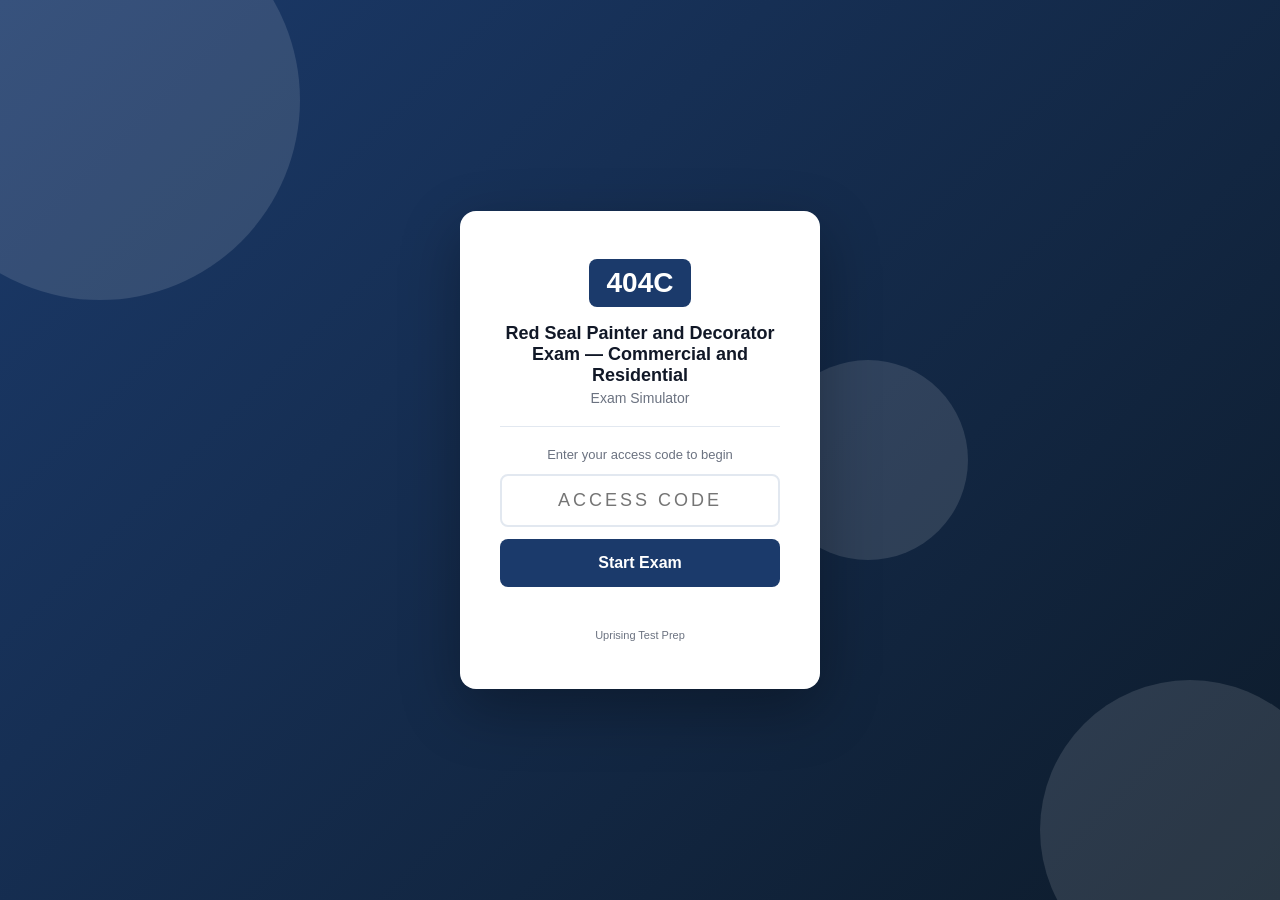
==== index.html @ ba52244e "Deploy 404C exam" ====
<!DOCTYPE html>
<html lang="en">
<head>
  <meta charset="UTF-8" />
  <meta name="viewport" content="width=device-width, initial-scale=1.0, viewport-fit=cover" />
  <meta name="apple-mobile-web-app-capable" content="yes" />
  <meta name="apple-mobile-web-app-status-bar-style" content="black-translucent" />
  <title>404C Exam Simulator</title>
  <link rel="stylesheet" href="style.css" />
</head>
<body>

<div id="access-gate">
  <div class="gate-bg-shapes">
    <div class="shape shape-1"></div>
    <div class="shape shape-2"></div>
    <div class="shape shape-3"></div>
  </div>
  <div class="gate-card">
    <div class="gate-logo">
      <div class="logo-badge">404C</div>
    </div>
    <h1 class="gate-title">Red Seal Painter and Decorator Exam — Commercial and Residential</h1>
    <p class="gate-subtitle">Exam Simulator</p>
    <div class="gate-divider"></div>
    <p class="gate-instruction">Enter your access code to begin</p>
    <input type="text" id="access-code-input" class="gate-input"
           placeholder="Access Code" autocomplete="off"
           maxlength="20" spellcheck="false" />
    <button id="access-btn" class="gate-btn">Start Exam</button>
    <p id="access-error" class="gate-error"></p>
    <p class="gate-hint">Uprising Test Prep</p>
  </div>
</div>

<div id="app" style="display:none">
  <header class="top-bar">
    <div class="bar-left">
      <span class="bar-logo">404C</span>
      <span class="bar-title">Exam Simulator</span>
    </div>
    <div class="bar-right">
      <span class="bar-timer" id="timer-display">--:--</span>
      <button class="bar-btn" id="flag-btn">Flag</button>
      <button class="bar-btn bar-btn-primary" id="submit-btn">
        <span class="btn-full">Submit Exam</span>
        <span class="btn-short">Submit</span>
      </button>
    </div>
  </header>

  <div class="progress-strip">
    <div class="progress-bar" id="progress-bar"></div>
  </div>

  <main class="exam-main">
    <div class="question-panel">
      <div class="q-meta">
        <span id="q-counter"></span>
        <span id="q-domain" class="q-domain-tag"></span>
        <span id="q-flag-indicator" class="flag-chip" style="display:none">Flagged</span>
      </div>
      <!-- Shared text for a linked cluster (a clinical case, a reading
           passage). It sits ABOVE the stem, which is the one thing that
           legitimately precedes it, and repeats on every question in the
           cluster so nobody has to page backwards. -->
      <div id="q-cluster-wrap" class="cluster-wrap" style="display:none"></div>
      <p id="question-text" class="q-text"></p>
      <!-- The picture sits BELOW the question text so the simulator matches
           the printed book exactly: stem, then picture, then options. They
           used to disagree (book put the picture under the stem, simulator put
           it above), so no single wording could be true in both places, and
           184 of MLPAO's 185 image questions said "shown above" while the
           book printed the picture below the sentence. Write stems with
           neutral wording ("the strip shown", "the diagram shows") and this
           whole class of bug cannot come back. -->
      <div id="q-image-wrap" style="display:none; margin-bottom:14px;"></div>
      <div id="options-list" class="options-list"></div>
      <div id="explanation-box" class="explanation-box" style="display:none">
        <div class="explanation-label">Explanation</div>
        <p id="explanation-text" class="explanation-text"></p>
      </div>
    </div>
    <div class="nav-bar">
      <button class="nav-btn" id="prev-btn">&#8592; Prev</button>
      <button class="nav-btn nav-btn-map" id="map-btn">Question Map</button>
      <button class="nav-btn nav-btn-next" id="next-btn">Next &#8594;</button>
    </div>
  </main>
</div>

<!-- Question Map Modal -->
<div id="map-modal" style="display:none">
  <div class="map-backdrop" id="map-backdrop"></div>
  <div class="map-panel">
    <div class="map-header">
      <span class="map-title">Question Map</span>
      <button id="map-close" class="map-close-btn">&#x2715; Close</button>
    </div>
    <div class="map-legend">
      <span class="leg-item"><span class="leg-swatch leg-answered"></span>Answered</span>
      <span class="leg-item"><span class="leg-swatch leg-flagged"></span>Flagged</span>
      <span class="leg-item"><span class="leg-swatch leg-unanswered"></span>Unanswered</span>
    </div>
    <div id="q-grid" class="q-grid"></div>
  </div>
</div>

<div id="results-screen" style="display:none">
  <div class="results-card">
    <div class="res-header">
      <div class="res-badge">404C</div>
      <h2 id="res-status" class="res-status"></h2>
      <p id="res-score" class="res-score"></p>
    </div>
    <div id="res-domains" class="res-domains"></div>
    <button id="res-review-btn" class="res-btn">Review Answers</button>
    <button id="res-restart-btn" class="res-btn res-btn-secondary">Restart</button>
  </div>
</div>

<script src="questions.js"></script>
<script src="app.js"></script>
</body>
</html>
---- style.css ----
/* 404C Exam Simulator, Styles */
:root {
  --primary:   #1B3A6B;
  --pass:      #059669;
  --fail:      #DC2626;
  --bg:        #F3F4F8;
  --card:      #FFFFFF;
  --border:    #E2E8F0;
  --text:      #111827;
  --muted:     #6B7280;
  --radius:    10px;
}
*, *::before, *::after { box-sizing: border-box; margin: 0; padding: 0; }
body {
  font-family: -apple-system, BlinkMacSystemFont, "Segoe UI", sans-serif;
  background: var(--bg);
  color: var(--text);
  height: 100vh;
  height: 100dvh;
  overflow: hidden;
  -webkit-text-size-adjust: 100%;
}

/* ── Access Gate ─────────────────────────────────────────────────────────── */
#access-gate {
  display: flex;
  align-items: center;
  justify-content: center;
  height: 100vh;
  height: 100dvh;
  background: linear-gradient(135deg, var(--primary) 0%, #0d1b2a 100%);
  position: relative;
  overflow: hidden;
  padding: 20px;
  padding-top: max(20px, env(safe-area-inset-top));
  padding-bottom: max(20px, env(safe-area-inset-bottom));
}
.gate-bg-shapes { position: absolute; inset: 0; pointer-events: none; }
.shape { position: absolute; border-radius: 50%; opacity: .12; background: #fff; }
.shape-1 { width: 400px; height: 400px; top: -100px; left: -100px; }
.shape-2 { width: 300px; height: 300px; bottom: -80px; right: -60px; }
.shape-3 { width: 200px; height: 200px; top: 40%; left: 60%; }
.gate-card {
  background: #fff;
  border-radius: 16px;
  padding: 48px 40px;
  text-align: center;
  width: 100%;
  max-width: 360px;
  position: relative;
  z-index: 1;
  box-shadow: 0 20px 60px rgba(0,0,0,.3);
}
.logo-badge {
  display: inline-block;
  background: var(--primary);
  color: #fff;
  font-weight: 800;
  font-size: 28px;
  padding: 8px 18px;
  border-radius: 8px;
}
.gate-title { font-size: 18px; font-weight: 700; margin-top: 16px; color: var(--text); }
.gate-subtitle { color: var(--muted); font-size: 14px; margin-top: 4px; }
.gate-divider { height: 1px; background: var(--border); margin: 20px 0; }
.gate-instruction { font-size: 13px; color: var(--muted); margin-bottom: 12px; }
.gate-input {
  width: 100%;
  padding: 14px 16px;
  border: 2px solid var(--border);
  border-radius: 8px;
  font-size: 18px;
  text-align: center;
  text-transform: uppercase;
  letter-spacing: 3px;
  outline: none;
}
.gate-input:focus { border-color: var(--primary); }
.gate-btn {
  width: 100%;
  margin-top: 12px;
  padding: 15px;
  background: var(--primary);
  color: #fff;
  border: none;
  border-radius: 8px;
  font-size: 16px;
  font-weight: 600;
  cursor: pointer;
  -webkit-tap-highlight-color: transparent;
}
.gate-btn:hover { opacity: .9; }
.gate-error { color: var(--fail); font-size: 13px; margin-top: 8px; min-height: 18px; }
.gate-hint { color: var(--muted); font-size: 11px; margin-top: 16px; }

/* ── App shell ───────────────────────────────────────────────────────────── */
#app {
  display: flex;
  flex-direction: column;
  height: 100vh;
  height: 100dvh;
  padding-top: env(safe-area-inset-top);
}
.top-bar {
  display: flex;
  justify-content: space-between;
  align-items: center;
  background: var(--primary);
  color: #fff;
  padding: 0 20px;
  padding-left: max(20px, env(safe-area-inset-left));
  padding-right: max(20px, env(safe-area-inset-right));
  height: 52px;
  flex-shrink: 0;
  gap: 8px;
}
.bar-left { display: flex; align-items: center; gap: 8px; min-width: 0; }
.bar-logo { font-weight: 800; font-size: 18px; flex-shrink: 0; }
.bar-title { font-size: 14px; opacity: .8; white-space: nowrap; overflow: hidden; text-overflow: ellipsis; }
.bar-right { display: flex; align-items: center; gap: 8px; flex-shrink: 0; }
.bar-timer {
  font-variant-numeric: tabular-nums;
  font-size: 16px;
  font-weight: 600;
  min-width: 68px;
  text-align: right;
}
.bar-btn {
  padding: 7px 13px;
  background: rgba(255,255,255,.15);
  border: 1px solid rgba(255,255,255,.3);
  color: #fff;
  border-radius: 6px;
  cursor: pointer;
  font-size: 13px;
  white-space: nowrap;
  -webkit-tap-highlight-color: transparent;
  touch-action: manipulation;
}
.bar-btn:hover { background: rgba(255,255,255,.25); }
.bar-btn-primary {
  background: #fff;
  color: var(--primary);
  border-color: #fff;
  font-weight: 600;
}
.bar-btn-primary:hover { background: #f0f0f0; }
.btn-short { display: none; }
.btn-full  { display: inline; }

.progress-strip { height: 4px; background: rgba(0,0,0,.1); flex-shrink: 0; }
.progress-bar   { height: 100%; background: #4ade80; transition: width .3s; }

/* ── Main exam area ──────────────────────────────────────────────────────── */
.exam-main {
  flex: 1;
  overflow: hidden;
  display: flex;
  flex-direction: column;
  padding: 16px 20px 0;
  padding-left: max(16px, env(safe-area-inset-left));
  padding-right: max(16px, env(safe-area-inset-right));
  min-height: 0;
}
.question-panel { flex: 1; overflow-y: auto; padding-bottom: 12px; -webkit-overflow-scrolling: touch; }
.q-meta {
  display: flex;
  align-items: center;
  gap: 8px;
  margin-bottom: 12px;
  font-size: 13px;
  color: var(--muted);
  flex-wrap: wrap;
}
.q-domain-tag {
  background: var(--primary);
  color: #fff;
  padding: 2px 8px;
  border-radius: 4px;
  font-size: 11px;
  font-weight: 600;
}
.flag-chip {
  background: #FEF3C7;
  color: #92400E;
  padding: 2px 8px;
  border-radius: 4px;
  font-size: 11px;
  font-weight: 600;
}
.cluster-wrap {
  border-left: 4px solid var(--primary, #1B3A6B);
  background: #F2F6FC; border-radius: 8px;
  padding: 10px 14px; margin-bottom: 16px;
}
.cluster-label {
  font-size: 11px; font-weight: 700; letter-spacing: 0.06em;
  text-transform: uppercase; color: var(--primary, #1B3A6B); margin-bottom: 6px;
}
.cluster-body {
  max-height: 38vh; overflow-y: auto; font-size: 15px; line-height: 1.6;
  -webkit-overflow-scrolling: touch;
}
.cluster-body p + p { margin-top: 10px; }
@media (min-width: 1100px) { .cluster-body { max-height: 52vh; } }

.q-image {
  max-width: 100%;
  /* Cap the height too. With only max-width, a tall exhibit renders at full
     width and pushes the stem and every option below the fold, so the question
     looks like it has no answers until the candidate scrolls. Found on CNPLE. */
  max-height: 62vh;
  width: auto;
  height: auto;
  object-fit: contain;
  border-radius: 6px;
  border: 1px solid var(--border);
  display: block;
  margin-bottom: 14px;
}
.q-text { font-size: 16px; line-height: 1.65; margin-bottom: 20px; }
.options-list { display: flex; flex-direction: column; gap: 10px; }
.option {
  display: flex;
  align-items: flex-start;
  gap: 12px;
  padding: 15px 16px;
  background: var(--card);
  border: 2px solid var(--border);
  border-radius: var(--radius);
  cursor: pointer;
  transition: .15s;
  -webkit-tap-highlight-color: transparent;
  touch-action: manipulation;
  min-height: 52px;
}
.option:hover  { border-color: var(--primary); background: #F8FAFF; }
.option.selected  { border-color: var(--primary); background: #EEF3FF; }
.option.correct   { border-color: #059669; background: #ECFDF5; }
.option.incorrect { border-color: #DC2626; background: #FEF2F2; }
.explanation-box {
  margin-top: 20px;
  padding: 16px 18px;
  background: #F0F9FF;
  border-left: 4px solid #2563EB;
  border-radius: 6px;
}
.explanation-label {
  font-size: 11px;
  font-weight: 700;
  text-transform: uppercase;
  letter-spacing: .06em;
  color: #2563EB;
  margin-bottom: 8px;
}
.explanation-text { font-size: 14.5px; line-height: 1.7; color: #1e293b; margin: 0; }
.opt-letter { font-weight: 700; font-size: 15px; color: var(--primary); min-width: 22px; padding-top: 1px; flex-shrink: 0; }
.opt-text   { font-size: 15px; line-height: 1.5; }

/* ── Nav bar ─────────────────────────────────────────────────────────────── */
.nav-bar {
  display: flex;
  align-items: center;
  gap: 8px;
  padding: 10px 0;
  padding-bottom: max(14px, env(safe-area-inset-bottom));
  flex-shrink: 0;
}
.nav-btn {
  flex: 1;
  padding: 13px 8px;
  background: var(--card);
  border: 1px solid var(--border);
  border-radius: 8px;
  cursor: pointer;
  font-size: 15px;
  font-weight: 500;
  text-align: center;
  -webkit-tap-highlight-color: transparent;
  touch-action: manipulation;
  min-height: 48px;
}
.nav-btn:hover      { background: #f0f0f0; }
.nav-btn-map {
  background: var(--bg);
  border-color: var(--primary);
  color: var(--primary);
  font-weight: 600;
}
.nav-btn-map:hover { background: #EEF3FF; }
.nav-btn-next {
  background: var(--primary);
  color: #fff;
  border-color: var(--primary);
}
.nav-btn-next:hover { opacity: .9; }

/* ── Question Map Modal ──────────────────────────────────────────────────── */
#map-modal {
  position: fixed;
  inset: 0;
  z-index: 1000;
  display: flex;
  flex-direction: column;
  justify-content: flex-end;
}
.map-backdrop { position: absolute; inset: 0; background: rgba(0,0,0,.5); }
.map-panel {
  position: relative;
  background: #fff;
  border-radius: 20px 20px 0 0;
  padding: 20px;
  padding-bottom: max(20px, env(safe-area-inset-bottom));
  max-height: 80vh;
  max-height: 80dvh;
  display: flex;
  flex-direction: column;
  box-shadow: 0 -4px 30px rgba(0,0,0,.2);
}
.map-header {
  display: flex;
  align-items: center;
  justify-content: space-between;
  margin-bottom: 12px;
  flex-shrink: 0;
}
.map-title { font-size: 17px; font-weight: 700; color: var(--text); }
.map-close-btn {
  padding: 8px 16px;
  background: var(--bg);
  border: 1px solid var(--border);
  border-radius: 8px;
  cursor: pointer;
  font-size: 14px;
  font-weight: 500;
  min-height: 40px;
  -webkit-tap-highlight-color: transparent;
  touch-action: manipulation;
}
.map-close-btn:hover { background: #e5e7eb; }
.map-legend { display: flex; gap: 16px; margin-bottom: 14px; flex-shrink: 0; flex-wrap: wrap; }
.leg-item { display: flex; align-items: center; gap: 6px; font-size: 13px; color: var(--muted); }
.leg-swatch {
  width: 16px;
  height: 16px;
  border-radius: 3px;
  border: 1px solid var(--border);
  background: var(--card);
  display: inline-block;
  flex-shrink: 0;
}
.leg-swatch.leg-answered  { background: var(--primary); border-color: var(--primary); }
.leg-swatch.leg-flagged   { background: #FEF3C7; border-color: #F59E0B; }
.leg-swatch.leg-unanswered { background: var(--card); }
.q-grid {
  display: flex;
  flex-wrap: wrap;
  gap: 6px;
  overflow-y: auto;
  flex: 1;
  padding-bottom: 8px;
  -webkit-overflow-scrolling: touch;
}
.grid-btn {
  width: 40px;
  height: 40px;
  border: 1px solid var(--border);
  border-radius: 6px;
  background: var(--card);
  font-size: 12px;
  cursor: pointer;
  font-weight: 500;
  -webkit-tap-highlight-color: transparent;
  touch-action: manipulation;
}
.grid-btn.answered { background: var(--primary); color: #fff; border-color: var(--primary); }
.grid-btn.flagged  { background: #FEF3C7; border-color: #F59E0B; }
.grid-btn.active   { outline: 3px solid var(--primary); outline-offset: 2px; }

/* ── Results ─────────────────────────────────────────────────────────────── */
#results-screen {
  display: flex;
  align-items: flex-start;
  justify-content: center;
  min-height: 100vh;
  min-height: 100dvh;
  background: var(--bg);
  overflow-y: auto;
  -webkit-overflow-scrolling: touch;
  padding: 20px 16px;
  padding-top: max(20px, env(safe-area-inset-top));
  padding-bottom: max(20px, env(safe-area-inset-bottom));
}
.results-card {
  background: var(--card);
  border-radius: 16px;
  padding: 40px;
  max-width: 480px;
  width: 100%;
  box-shadow: 0 8px 30px rgba(0,0,0,.1);
}
.res-header { text-align: center; margin-bottom: 24px; }
.res-badge {
  display: inline-block;
  background: var(--primary);
  color: #fff;
  font-weight: 800;
  font-size: 22px;
  padding: 6px 16px;
  border-radius: 8px;
}
.res-status { font-size: 36px; font-weight: 800; margin-top: 12px; }
.res-score  { font-size: 18px; color: var(--muted); margin-top: 4px; }
.res-domains { margin-bottom: 24px; display: flex; flex-direction: column; gap: 10px; }
.res-domain-row { display: flex; align-items: center; gap: 8px; font-size: 13px; }
.res-domain-name { width: 160px; font-weight: 500; flex-shrink: 0; }
.res-domain-bar-wrap { flex: 1; background: #E5E7EB; border-radius: 4px; height: 8px; overflow: hidden; }
.res-domain-bar { height: 100%; border-radius: 4px; transition: width .5s; }
.res-domain-pct { width: 36px; text-align: right; font-weight: 600; }
.res-btn {
  width: 100%;
  padding: 15px;
  background: var(--primary);
  color: #fff;
  border: none;
  border-radius: 8px;
  font-size: 15px;
  font-weight: 600;
  cursor: pointer;
  margin-bottom: 10px;
  min-height: 52px;
  -webkit-tap-highlight-color: transparent;
  touch-action: manipulation;
}
.res-btn:hover { opacity: .9; }
.res-btn-secondary {
  background: transparent;
  color: var(--primary);
  border: 2px solid var(--primary);
}
.res-btn-secondary:hover { background: var(--primary); color: #fff; }

/* ── Mobile breakpoint (phones ≤ 640px) ─────────────────────────────────── */
@media (max-width: 640px) {
  /* Gate card */
  .gate-card { padding: 32px 24px; }

  /* Top bar: hide long title text, swap Submit label */
  .bar-title  { display: none; }
  .btn-full   { display: none; }
  .btn-short  { display: inline; }
  .bar-right  { gap: 6px; }
  .bar-btn    { padding: 6px 10px; font-size: 12px; }
  .bar-timer  { font-size: 14px; min-width: 58px; }

  /* Exam main */
  .exam-main { padding: 12px 14px 0; }
  .q-text { font-size: 16px; }
  .opt-text { font-size: 15px; }

  /* Nav bar, bigger touch targets */
  .nav-btn { font-size: 14px; padding: 14px 6px; }

  /* Results */
  .results-card { padding: 28px 20px; }
  .res-domain-name { width: 110px; font-size: 12px; }
  .res-domain-pct  { font-size: 12px; }
  .res-status { font-size: 30px; }

  /* Map grid, slightly bigger buttons on phones */
  .grid-btn { width: 42px; height: 42px; }
}

/* ── Very small phones (≤ 380px) ────────────────────────────────────────── */
@media (max-width: 380px) {
  .bar-logo { font-size: 15px; }
  .bar-btn  { padding: 5px 8px; font-size: 11px; }
  .bar-timer { font-size: 13px; min-width: 52px; }
  .nav-btn  { font-size: 13px; }
  .grid-btn { width: 38px; height: 38px; font-size: 11px; }
}
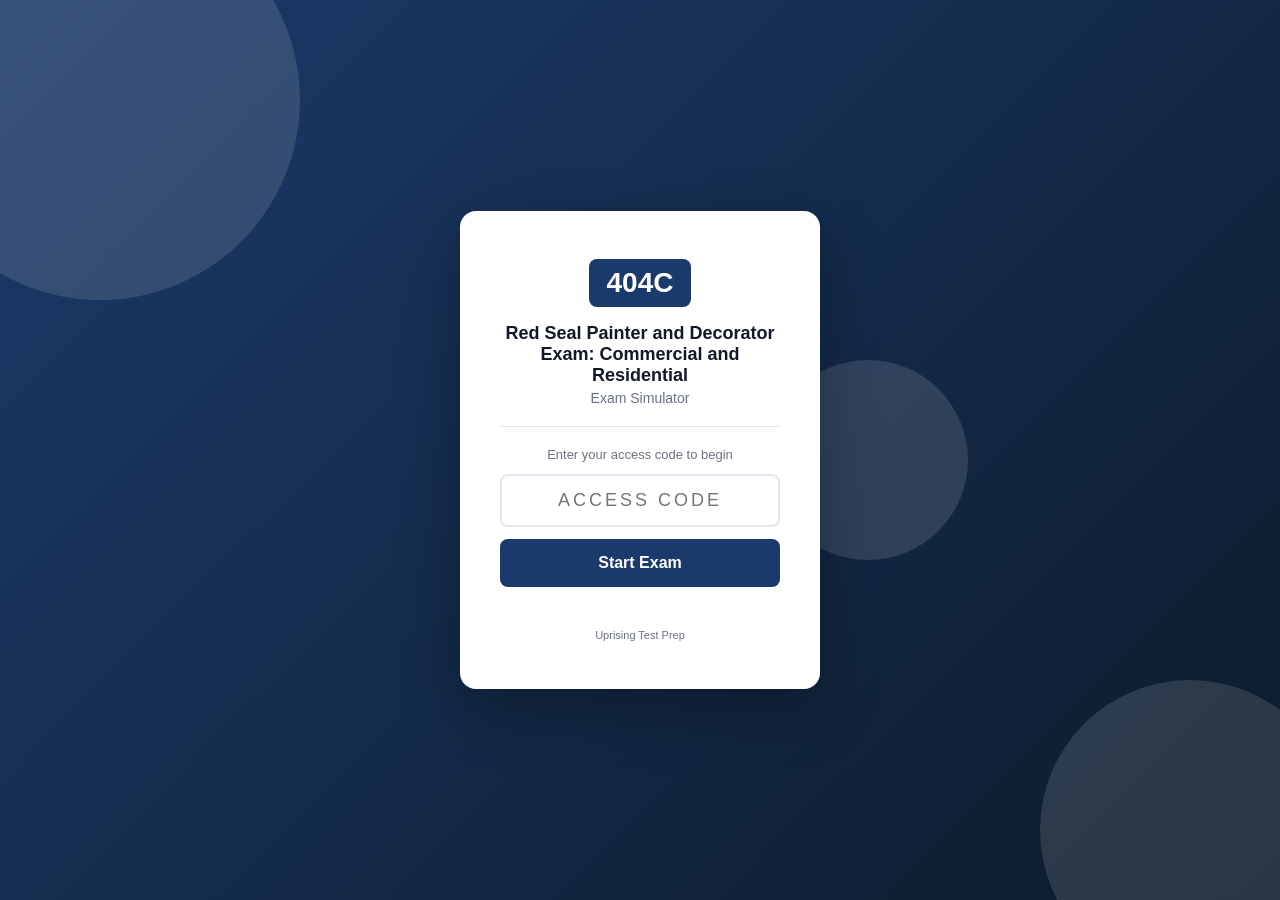
==== commit 6f12af97: "Fix em-dash in live simulator text (house style: no em-dashes)" ====
--- a/index.html
+++ b/index.html
@@ -20,7 +20,7 @@
     <div class="gate-logo">
       <div class="logo-badge">404C</div>
     </div>
-    <h1 class="gate-title">Red Seal Painter and Decorator Exam — Commercial and Residential</h1>
+    <h1 class="gate-title">Red Seal Painter and Decorator Exam: Commercial and Residential</h1>
     <p class="gate-subtitle">Exam Simulator</p>
     <div class="gate-divider"></div>
     <p class="gate-instruction">Enter your access code to begin</p>
